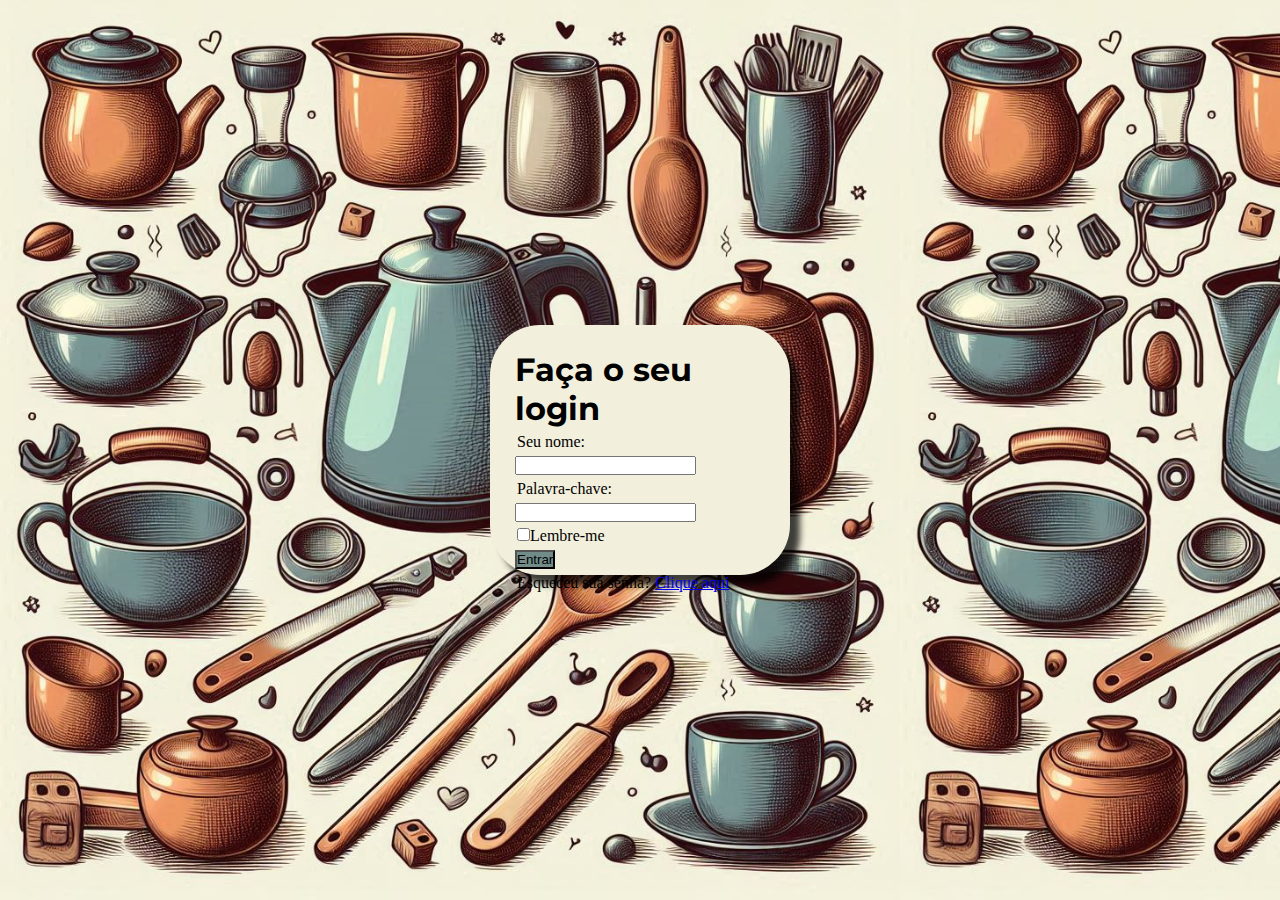
==== index.html @ 3ec5e8e8 "Ajuste" ====
<!DOCTYPE html>
<html lang="pt-br">
<head>
    <meta charset="UTF-8">
    <meta name="viewport" content="width=device-width, initial-scale=1.0">
    <link rel="stylesheet" href="checkout.css">
    <title>Pagina de Login</title>
</head>
<body>
    <section>
        <div id="conteudo">
            <h1>Faça o seu login</h1>
            <p>Seu nome:</p>
            <input type="text">
            <p>Palavra-chave:</p>
            <input type="text"><br>
            <p><input type="checkbox">Lembre-me</p>
            <input id="entrar" type="button" value="Entrar" onclick="entrar()">
            <p>Esqueceu sua senha? <a href="#">Clique aqui</a></p>
        </div>
    </section>
</body>
</html>
---- checkout.css ----
@import url('https://fonts.googleapis.com/css2?family=Montserrat:ital,wght@0,100..900;1,100..900&family=Open+Sans:ital,wght@0,300..800;1,300..800&family=Roboto:ital,wght@0,100..900;1,100..900&display=swap');

:root{
    --cor0: #F2EFDC;
    --cor1: #C07353;
    --cor2: #DF915F;
    --cor3: #400101;
    --cor4: #728C8A;

    --font-1: 'montserrat','sans-serif';
    --font-2:'roboto', 'sans-serif';
    --font-3: 'open sans', 'sans-serif';
}
*{
    margin: 0px;
    padding: 0px;
}
body{
    background-image: url(imagens/enxoval.jpeg);
    background-size: contain;
    height: 100vh;
    display: flex;
    align-items: center;
    justify-content: center;
}
section{
    background-color: var(--cor0);
    width: 300px;
    height: 250px;
    border-radius: 50px;
    box-shadow: 10px 10px 6px rgba(0, 0, 0, 0.747);
}
div#conteudo{
    padding: 25px;
}
h1{
    font-family: var(--font-1);
}
p{
    font-family: var(--font-);
    padding: 5px 2px;
}
#entrar{
    background-color: var(--cor4);
}
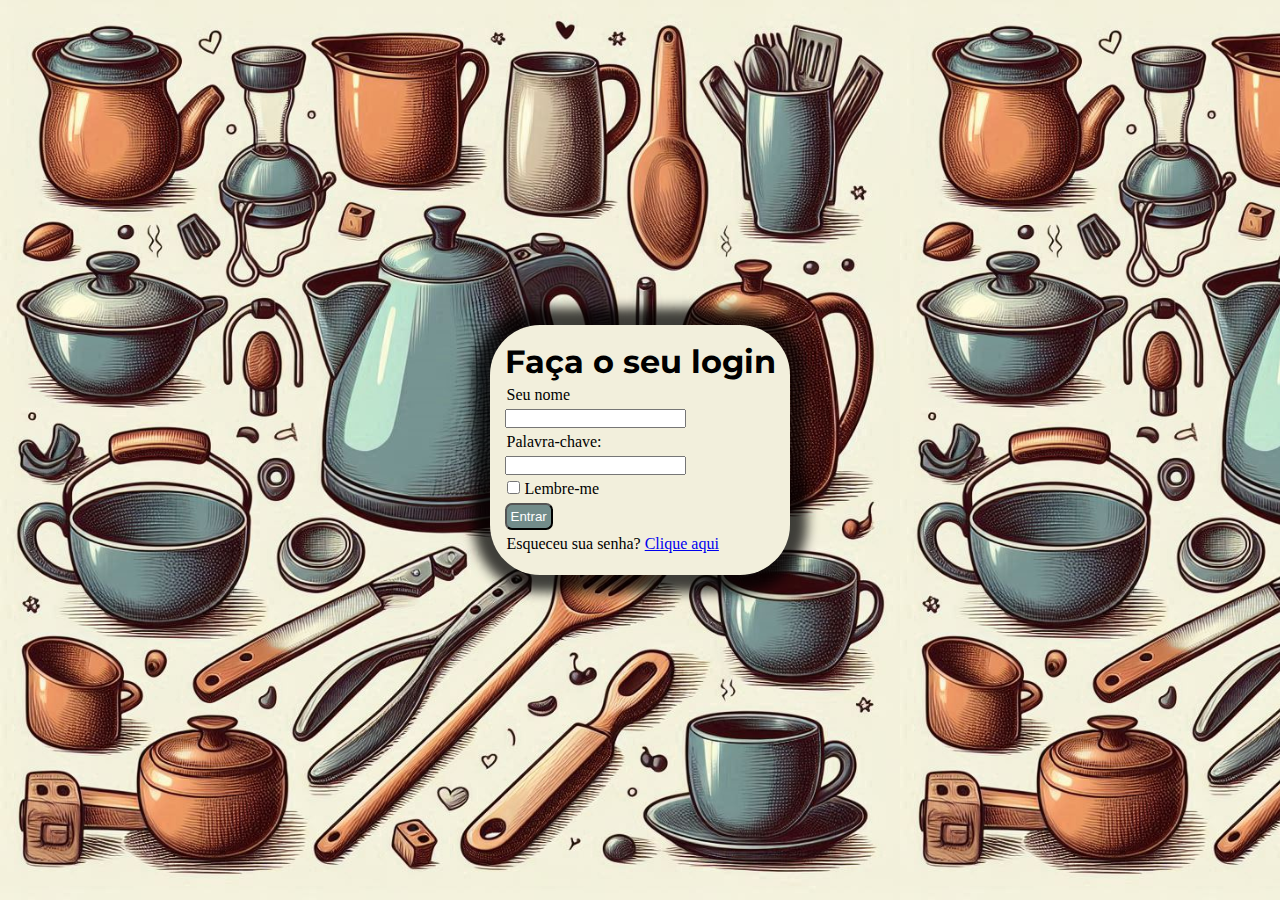
==== commit 81c1a984: "Ajustes" ====
--- a/index.html
+++ b/index.html
@@ -3,21 +3,23 @@
 <head>
     <meta charset="UTF-8">
     <meta name="viewport" content="width=device-width, initial-scale=1.0">
-    <link rel="stylesheet" href="checkout.css">
+    <link rel="stylesheet" href="enxoval.css">
     <title>Pagina de Login</title>
 </head>
 <body>
     <section>
-        <div id="conteudo">
-            <h1>Faça o seu login</h1>
-            <p>Seu nome:</p>
-            <input type="text">
-            <p>Palavra-chave:</p>
-            <input type="text"><br>
-            <p><input type="checkbox">Lembre-me</p>
-            <input id="entrar" type="button" value="Entrar" onclick="entrar()">
-            <p>Esqueceu sua senha? <a href="#">Clique aqui</a></p>
-        </div>
+        <form action="">
+            <div id="conteudo">
+                <h1>Faça o seu login</h1>
+                <label for="nome"><p>Seu nome</p></label>
+                <input id="nome" type="text">
+                <label for="senha"><p>Palavra-chave:</p></label>
+                <input id="senha" type="password"><br>
+                <p><input id="check" type="checkbox">Lembre-me</p>
+                <input id="entrar" type="button" value="Entrar" onclick="entrar()">
+                <p>Esqueceu sua senha? <a href="#">Clique aqui</a></p>
+            </div>
+        </form>
     </section>
 </body>
 </html>--- a/enxoval.css
+++ b/enxoval.css
@@ -0,0 +1,54 @@
+@import url('https://fonts.googleapis.com/css2?family=Montserrat:ital,wght@0,100..900;1,100..900&family=Open+Sans:ital,wght@0,300..800;1,300..800&family=Roboto:ital,wght@0,100..900;1,100..900&display=swap');
+
+:root{
+    --cor0: #F2EFDC;
+    --cor1: #C07353;
+    --cor2: #DF915F;
+    --cor3: #400101;
+    --cor4: #728C8A;
+
+    --font-1: 'montserrat','sans-serif';
+    --font-2:'roboto', 'sans-serif';
+    --font-3: 'open sans', 'sans-serif';
+}
+*{
+    margin: 0px;
+    padding: 0px;
+}
+body{
+    background-image: url(imagens/enxoval.jpeg);
+    background-size: contain;
+    height: 100vh;
+    display: flex;
+    align-items: center;
+    justify-content: center;
+}
+section{
+    display: flex;
+    justify-content: center;
+    align-items: center;
+    background-color: var(--cor0);
+    width: 300px;
+    height: 250px;
+    border-radius: 50px;
+    box-shadow: 0px 0px 12px 17px rgba(0, 0, 0, 0.747)
+}
+div#conteudo{
+   
+}
+h1{
+    font-family: var(--font-1);
+}
+p{
+    font-family: var(--font-);
+    padding: 5px 2px;
+}
+#check{
+    margin-right: 5px;
+}
+#entrar{
+    background-color: var(--cor4);
+    color: white;
+    padding: 4px;
+    border-radius: 7px;
+}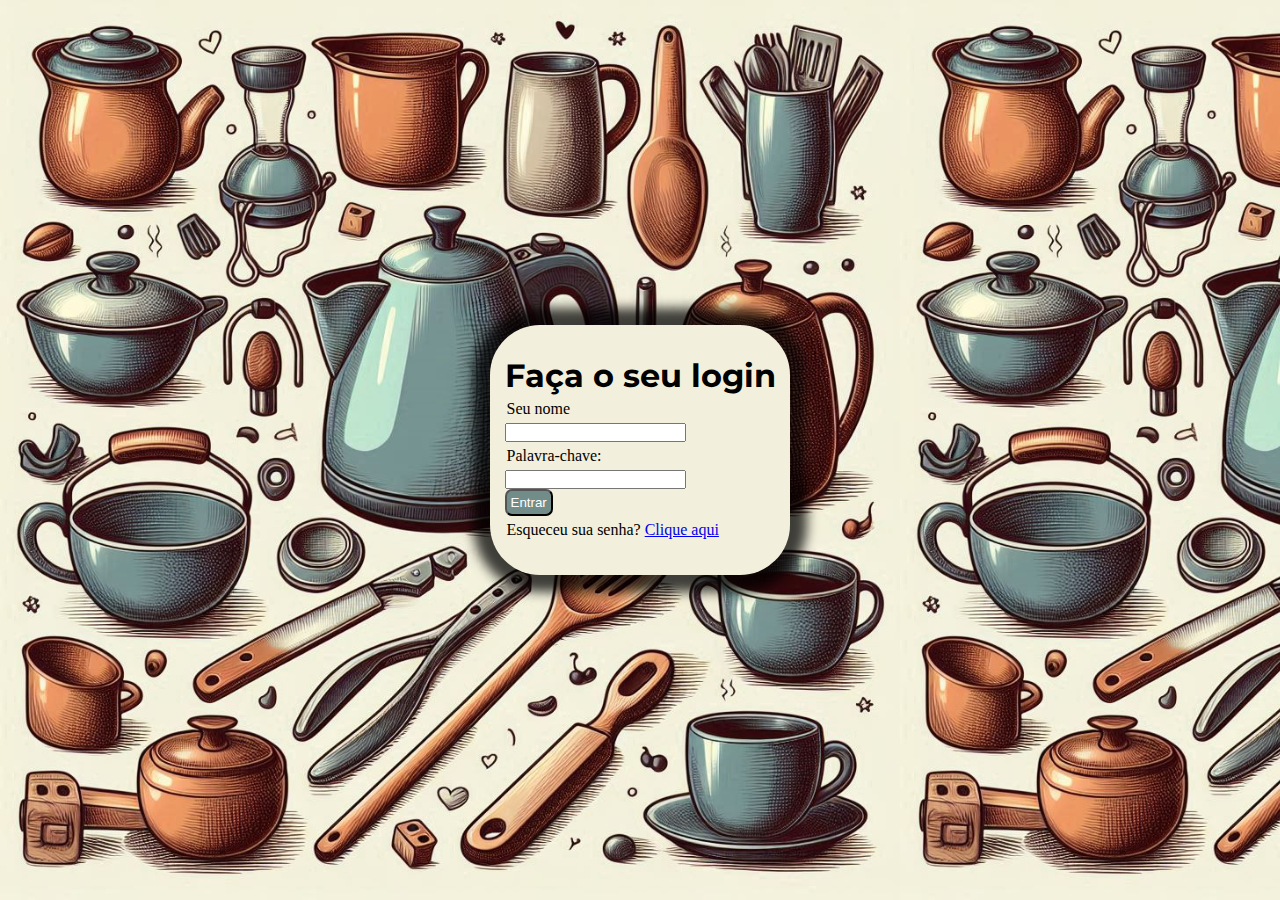
==== commit b8187ff1: "Ajustes" ====
--- a/index.html
+++ b/index.html
@@ -15,11 +15,11 @@
                 <input id="nome" type="text">
                 <label for="senha"><p>Palavra-chave:</p></label>
                 <input id="senha" type="password"><br>
-                <p><input id="check" type="checkbox">Lembre-me</p>
-                <input id="entrar" type="button" value="Entrar" onclick="entrar()">
+                <input id="entrar" type="button" value="Entrar">
                 <p>Esqueceu sua senha? <a href="#">Clique aqui</a></p>
             </div>
         </form>
     </section>
+    <script src="enxoval.js"></script>
 </body>
 </html>